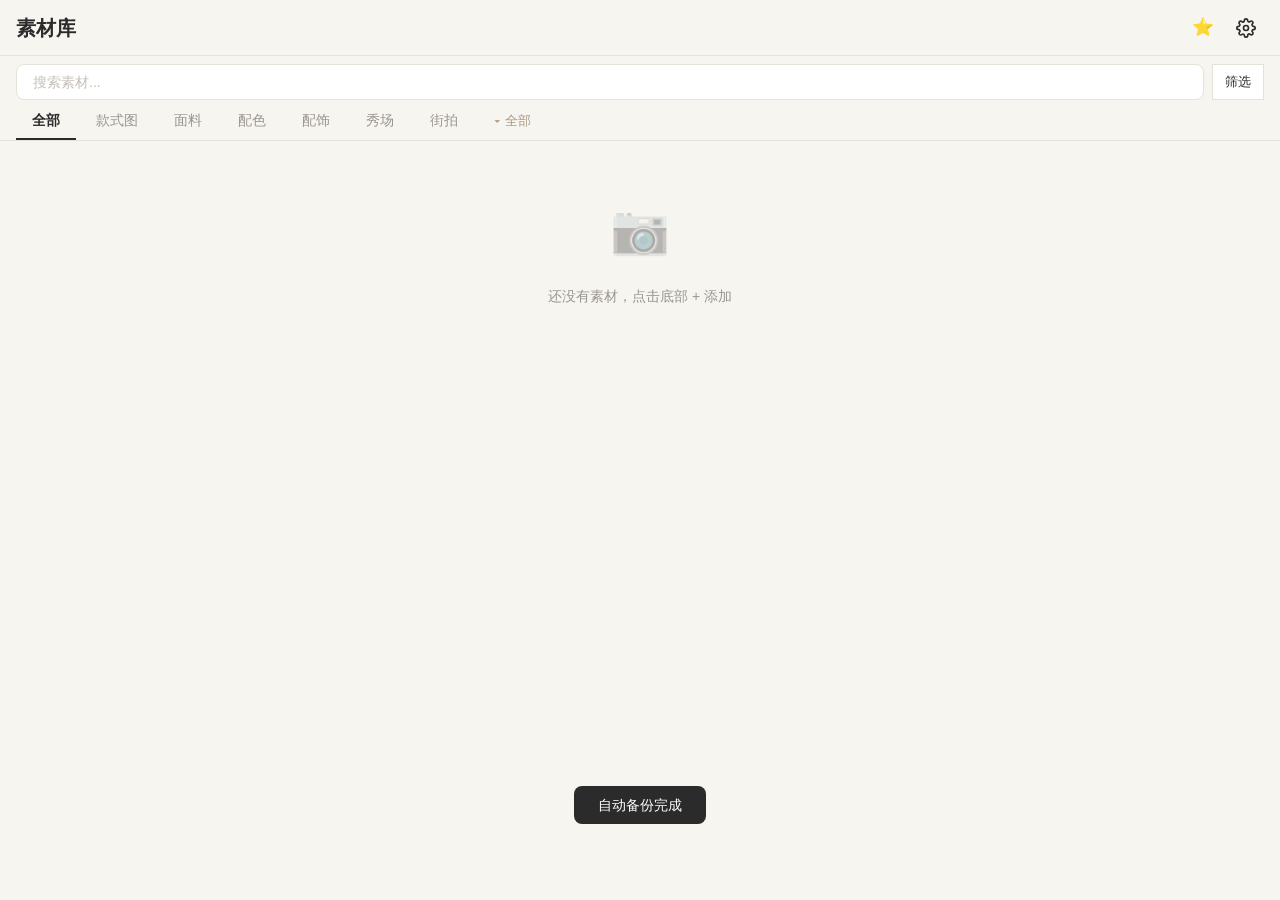
==== index.html @ 704e800f "Initial commit" ====
<!DOCTYPE html>
<html lang="zh-CN">
<head>
  <meta charset="UTF-8">
  <meta name="viewport" content="width=device-width, initial-scale=1.0, viewport-fit=cover, user-scalable=no">
  <meta name="apple-mobile-web-app-capable" content="yes">
  <meta name="apple-mobile-web-app-status-bar-style" content="default">
  <meta name="theme-color" content="#F7F5F0">
  <title>服装设计素材库</title>
  <link rel="manifest" href="manifest.json">
  <link rel="stylesheet" href="css/main.css">
  <style>
    /* 加载状态 */
    .loading {
      position: fixed;
      inset: 0;
      display: flex;
      align-items: center;
      justify-content: center;
      background: #F7F5F0;
      z-index: 9999;
      font-family: 'Noto Serif SC', serif;
      font-size: 1.25rem;
      color: #2B2B2B;
    }
  </style>
</head>
<body>

  <!-- 加载态 -->
  <div class="loading" id="loading">加载中...</div>

  <!-- 主容器 -->
  <div id="app" style="display:none;">
    <!-- 顶部栏 -->
    <header class="header" id="header"></header>
    
    <!-- 搜索栏 -->
    <div class="search-bar" id="search-bar"></div>
    
    <!-- 分类筛选 -->
    <div class="filter-tabs" id="filter-tabs"></div>
    
    <!-- 主内容区 -->
    <main class="main" id="main"></main>
    
    <!-- 底部导航 -->
    <nav class="bottom-bar" id="bottom-bar"></nav>
  </div>

  <!-- 素材详情页 -->
  <div class="detail-overlay" id="detail-overlay"></div>

  <!-- 画布页 -->
  <div class="canvas-overlay" id="canvas-overlay"></div>

  <!-- 弹窗 -->
  <div class="modal-overlay" id="modal-overlay"></div>

  <!-- Toast -->
  <div class="toast" id="toast"></div>

  <!-- 脚本 -->
  <script src="lib/fabric.min.js"></script>
  <script src="js/db.js"></script>
  <script src="js/app.js"></script>
  <script src="js/canvas.js"></script>
  <script>
    // 初始化完成后隐藏加载态
    window.addEventListener('load', async () => {
      try {
        await init();
        document.getElementById('loading').style.display = 'none';
        document.getElementById('app').style.display = '';
      } catch (err) {
        document.getElementById('loading').textContent = '加载失败: ' + err.message;
      }
    });
    
    // 注册 Service Worker
    if ('serviceWorker' in navigator) {
      window.addEventListener('load', () => {
        navigator.serviceWorker.register('/sw.js')
          .then(reg => console.log('✅ SW 注册成功:', reg.scope))
          .catch(err => console.warn('SW 注册失败:', err));
      });
    }
  </script>

</body>
</html>
---- css/main.css ----
/* ============================================
   服装设计素材库 · 主样式
   ============================================ */

@import url('./variables.css');

/* 重置 */
*, *::before, *::after {
  box-sizing: border-box;
  margin: 0;
  padding: 0;
}

html {
  font-size: 16px;
  -webkit-text-size-adjust: 100%;
  -webkit-tap-highlight-color: transparent;
}

body {
  font-family: var(--font-sans);
  background: var(--bg-primary);
  color: var(--text-primary);
  line-height: 1.6;
  min-height: 100vh;
  overflow-x: hidden;
}

/* 标题用衬线体 */
h1, h2, h3 {
  font-family: var(--font-serif);
  font-weight: 600;
  color: var(--text-primary);
}

a {
  color: inherit;
  text-decoration: none;
}

button {
  font-family: inherit;
  cursor: pointer;
  border: none;
  background: none;
  color: inherit;
}

input, textarea {
  font-family: inherit;
  font-size: inherit;
  color: inherit;
  border: none;
  outline: none;
  background: transparent;
}

img {
  display: block;
  max-width: 100%;
}

/* ============================================
   Header
   ============================================ */
.header {
  position: fixed;
  top: 0;
  left: 0;
  right: 0;
  height: var(--header-height);
  background: var(--bg-primary);
  border-bottom: 1px solid var(--border);
  display: flex;
  align-items: center;
  padding: 0 var(--space-md);
  z-index: 100;
}

.header__title {
  font-family: var(--font-serif);
  font-size: 1.25rem;
  font-weight: 600;
  flex: 1;
}

.header__actions {
  display: flex;
  align-items: center;
  gap: var(--space-sm);
}

.header__btn {
  width: 36px;
  height: 36px;
  display: flex;
  align-items: center;
  justify-content: center;
  border-radius: 50%;
  transition: background 0.2s;
}

.header__btn:hover {
  background: var(--bg-hover);
}

/* ============================================
   Search Bar
   ============================================ */
.search-bar {
  padding: var(--space-sm) var(--space-md);
  background: var(--bg-primary);
  position: fixed;
  top: var(--header-height);
  left: 0;
  right: 0;
  z-index: 99;
}

.search-bar__input {
  width: 100%;
  height: 36px;
  padding: 0 var(--space-md);
  background: var(--bg-card);
  border: 1px solid var(--border);
  border-radius: var(--radius-md);
  font-size: 0.875rem;
  color: var(--text-primary);
}

.search-bar__input::placeholder {
  color: var(--text-hint);
}

/* ============================================
   Filter Tabs
   ============================================ */
.filter-tabs {
  position: fixed;
  top: calc(var(--header-height) + 48px);
  left: 0;
  right: 0;
  background: var(--bg-primary);
  border-bottom: 1px solid var(--border);
  display: flex;
  flex-wrap: nowrap;
  overflow-x: auto;
  -webkit-overflow-scrolling: touch;
  scrollbar-width: none;
  padding: 0 var(--space-md);
  z-index: 98;
  gap: 4px;
}

.filter-tabs::-webkit-scrollbar {
  display: none;
}

.filter-tab {
  flex-shrink: 0;
  padding: var(--space-sm) var(--space-md);
  font-size: 0.875rem;
  color: var(--text-secondary);
  white-space: nowrap;
  border-bottom: 2px solid transparent;
  transition: all 0.2s;
}

.filter-tab.active {
  color: var(--text-primary);
  font-weight: 600;
  border-bottom-color: var(--text-primary);
}

/* ============================================
   Main Content
   ============================================ */
.main {
  padding-top: calc(var(--header-height) + 48px + 40px);
  padding-bottom: calc(var(--bottom-bar-height) + var(--space-md));
  min-height: 100vh;
}

/* ============================================
   Masonry / 瀑布流
   ============================================ */
.masonry {
  column-count: 2;
  column-gap: var(--space-sm);
  padding: var(--space-sm);
}

.masonry__item {
  break-inside: avoid;
  margin-bottom: var(--space-sm);
  background: var(--bg-card);
  overflow: hidden;
  cursor: pointer;
  transition: transform 0.2s;
}

.masonry__item:hover {
  transform: translateY(-2px);
}

.masonry__img {
  width: 100%;
  display: block;
}

.masonry__info {
  padding: var(--space-sm);
}

.masonry__title {
  font-size: 0.8125rem;
  font-weight: 500;
  color: var(--text-primary);
  overflow: hidden;
  text-overflow: ellipsis;
  white-space: nowrap;
}

.masonry__tags {
  display: flex;
  flex-wrap: wrap;
  gap: var(--space-xs);
  margin-top: var(--space-xs);
}

.masonry__tag {
  font-size: 0.6875rem;
  padding: 2px 6px;
  background: var(--tag-bg);
  color: var(--tag-text);
  border-radius: var(--radius-sm);
}

/* ============================================
   Empty State
   ============================================ */
.empty-state {
  display: flex;
  flex-direction: column;
  align-items: center;
  justify-content: center;
  padding: var(--space-2xl);
  text-align: center;
  color: var(--text-secondary);
}

.empty-state__icon {
  font-size: 3rem;
  margin-bottom: var(--space-md);
  opacity: 0.3;
}

.empty-state__text {
  font-size: 0.875rem;
}

/* ============================================
   Bottom Navigation
   ============================================ */
.bottom-bar {
  position: fixed;
  bottom: 0;
  left: 0;
  right: 0;
  height: var(--bottom-bar-height);
  background: var(--bg-primary);
  border-top: 1px solid var(--border);
  display: flex;
  align-items: center;
  justify-content: space-around;
  z-index: 100;
}

.bottom-bar__item {
  display: flex;
  flex-direction: column;
  align-items: center;
  gap: 2px;
  font-size: 0.625rem;
  color: var(--text-secondary);
  padding: var(--space-xs);
  transition: color 0.2s;
}

.bottom-bar__item.active {
  color: var(--text-primary);
}

.bottom-bar__icon {
  font-size: 1.25rem;
}

/* ============================================
   Detail Page
   ============================================ */
.detail-overlay {
  position: fixed;
  inset: 0;
  background: var(--bg-primary);
  z-index: 200;
  overflow-y: auto;
  transform: translateX(100%);
  transition: transform 0.3s ease;
}

.detail-overlay.open {
  transform: translateX(0);
}

.detail__header {
  position: sticky;
  top: 0;
  background: var(--bg-primary);
  display: flex;
  align-items: center;
  padding: var(--space-md);
  border-bottom: 1px solid var(--border);
  z-index: 10;
}

.detail__back {
  width: 36px;
  height: 36px;
  display: flex;
  align-items: center;
  justify-content: center;
}

.detail__title {
  flex: 1;
  font-family: var(--font-serif);
  font-size: 1.125rem;
  text-align: center;
}

.detail__actions {
  display: flex;
  gap: var(--space-sm);
}

.detail__image {
  width: 100%;
  background: var(--bg-card);
}

.detail__content {
  padding: var(--space-md);
}

.detail__meta {
  display: flex;
  flex-wrap: wrap;
  gap: var(--space-sm);
  margin-bottom: var(--space-md);
}

.detail__note {
  width: 100%;
  min-height: 100px;
  padding: var(--space-md);
  background: var(--bg-card);
  border: 1px solid var(--border);
  border-radius: var(--radius-md);
  font-size: 0.875rem;
  line-height: 1.6;
  resize: vertical;
}

/* ============================================
   Canvas Overlay
   ============================================ */
.canvas-overlay {
  position: fixed;
  inset: 0;
  background: var(--bg-primary);
  z-index: 300;
  display: none;
  flex-direction: column;
}

.canvas-overlay.open {
  display: flex;
}

.canvas__toolbar {
  display: flex;
  align-items: center;
  padding: var(--space-sm);
  border-bottom: 1px solid var(--border);
  overflow-x: auto;
  gap: var(--space-sm);
}

.canvas__tool {
  width: 36px;
  height: 36px;
  display: flex;
  align-items: center;
  justify-content: center;
  border-radius: var(--radius-sm);
  font-size: 1.125rem;
  transition: background 0.2s;
  flex-shrink: 0;
}

.canvas__tool.active {
  background: var(--accent);
  color: white;
}

.canvas__colors {
  display: flex;
  gap: var(--space-xs);
  margin-left: auto;
  flex-shrink: 0;
}

.canvas__color {
  width: 24px;
  height: 24px;
  border-radius: 50%;
  border: 2px solid transparent;
  cursor: pointer;
}

.canvas__color.active {
  border-color: var(--text-primary);
}

.canvas__area {
  flex: 1;
  overflow: hidden;
}

/* ============================================
   Modal / 弹窗
   ============================================ */
.modal-overlay {
  position: fixed;
  inset: 0;
  background: rgba(0,0,0,0.3);
  z-index: 400;
  display: none;
  align-items: center;
  justify-content: center;
  padding: var(--space-md);
}

.modal-overlay.open {
  display: flex;
}

.modal {
  background: var(--bg-primary);
  border-radius: var(--radius-lg);
  width: 100%;
  max-width: 400px;
  max-height: 80vh;
  overflow-y: auto;
}

.modal__header {
  padding: var(--space-md);
  border-bottom: 1px solid var(--border);
  display: flex;
  align-items: center;
  justify-content: space-between;
}

.modal__title {
  font-family: var(--font-serif);
  font-size: 1rem;
}

.modal__close {
  width: 32px;
  height: 32px;
  display: flex;
  align-items: center;
  justify-content: center;
  font-size: 1.25rem;
}

.modal__body {
  padding: var(--space-md);
}

.modal__footer {
  padding: var(--space-md);
  border-top: 1px solid var(--border);
  display: flex;
  justify-content: flex-end;
  gap: var(--space-sm);
}

/* ============================================
   Buttons
   ============================================ */
.btn {
  display: inline-flex;
  align-items: center;
  justify-content: center;
  gap: var(--space-xs);
  padding: var(--space-sm) var(--space-md);
  font-size: 0.875rem;
  border-radius: var(--radius-sm);
  transition: all 0.2s;
}

.btn--primary {
  background: var(--accent);
  color: white;
}

.btn--primary:hover {
  background: var(--accent-dark);
}

.btn--secondary {
  background: var(--bg-card);
  border: 1px solid var(--border);
}

.btn--secondary:hover {
  background: var(--bg-hover);
}

.btn--danger {
  background: var(--danger);
  color: white;
}

/* ============================================
   Form Elements
   ============================================ */
.form-group {
  margin-bottom: var(--space-md);
}

.form-label {
  display: block;
  font-size: 0.8125rem;
  color: var(--text-secondary);
  margin-bottom: var(--space-xs);
}

.form-input {
  width: 100%;
  height: 40px;
  padding: 0 var(--space-md);
  background: var(--bg-card);
  border: 1px solid var(--border);
  border-radius: var(--radius-sm);
  font-size: 0.875rem;
}

.form-input:focus {
  border-color: var(--accent);
}

.form-select {
  width: 100%;
  height: 40px;
  padding: 0 var(--space-md);
  background: var(--bg-card);
  border: 1px solid var(--border);
  border-radius: var(--radius-sm);
  font-size: 0.875rem;
  appearance: none;
  background-image: url("data:image/svg+xml,%3Csvg xmlns='http://www.w3.org/2000/svg' width='12' height='12' viewBox='0 0 12 12'%3E%3Cpath fill='%239A968F' d='M6 8L1 3h10z'/%3E%3C/svg%3E");
  background-repeat: no-repeat;
  background-position: right 12px center;
}

/* ============================================
   Tags Input
   ============================================ */
.tags-input {
  display: flex;
  flex-wrap: wrap;
  gap: var(--space-xs);
  padding: var(--space-sm);
  background: var(--bg-card);
  border: 1px solid var(--border);
  border-radius: var(--radius-sm);
  min-height: 40px;
}

.tags-input__tag {
  display: flex;
  align-items: center;
  gap: 4px;
  padding: 2px 8px;
  background: var(--tag-bg);
  border-radius: var(--radius-sm);
  font-size: 0.8125rem;
}

.tags-input__remove {
  cursor: pointer;
  opacity: 0.5;
}

.tags-input__input {
  flex: 1;
  min-width: 80px;
  border: none;
  outline: none;
  font-size: 0.875rem;
}

/* ============================================
   Category List
   ============================================ */
.category-list {
  padding: var(--space-md);
}

.category-item {
  display: flex;
  align-items: center;
  padding: var(--space-md) 0;
  border-bottom: 1px solid var(--border-light);
}

.category-item__icon {
  width: 32px;
  height: 32px;
  display: flex;
  align-items: center;
  justify-content: center;
  font-size: 1.25rem;
  color: var(--icon);
  margin-right: var(--space-md);
}

.category-item__name {
  flex: 1;
  font-size: 0.9375rem;
  font-weight: 500;
}

.category-item__count {
  font-size: 0.8125rem;
  color: var(--text-secondary);
}

/* ============================================
   Toast
   ============================================ */
.toast {
  position: fixed;
  bottom: calc(var(--bottom-bar-height) + var(--space-md));
  left: 50%;
  transform: translateX(-50%) translateY(100px);
  background: var(--text-primary);
  color: white;
  padding: var(--space-sm) var(--space-lg);
  border-radius: var(--radius-md);
  font-size: 0.875rem;
  opacity: 0;
  transition: all 0.3s;
  z-index: 500;
}

.toast.show {
  transform: translateX(-50%) translateY(0);
  opacity: 1;
}

/* ============================================
   Responsive - Tablet
   ============================================ */
@media (min-width: 768px) {
  .masonry {
    column-count: 3;
  }
  
  .bottom-bar {
    display: none;
  }
  
  .main {
    padding-bottom: var(--space-xl);
  }
}

/* ============================================
   Responsive - Desktop
   ============================================ */
@media (min-width: 1024px) {
  .masonry {
    column-count: 4;
  }
}


/* 移动端：始终显示操作按钮 */
@media (max-width: 768px) {
  .masonry__actions {
    opacity: 1;
  }
}
/* ========== Lightbox 图片查看器 ========== */
.lightbox {
  position: relative;
  max-width: 95vw;
  max-height: 95vh;
  display: flex;
  align-items: center;
  justify-content: center;
  cursor: zoom-in;
  flex-direction: column;
}

.lightbox__img {
  max-width: 100%;
  max-height: 85vh;
  object-fit: contain;
  border-radius: var(--radius);
  box-shadow: 0 8px 32px rgba(0, 0, 0, 0.3);
  transition: transform 0.15s ease;
  cursor: zoom-in;
  user-select: none;
}

.lightbox__controls {
  position: fixed;
  bottom: 60px;
  left: 50%;
  transform: translateX(-50%);
  display: flex;
  gap: 12px;
  background: rgba(0, 0, 0, 0.6);
  padding: 8px 16px;
  border-radius: 24px;
  z-index: 410;
}

.lightbox__btn {
  width: 40px;
  height: 40px;
  background: rgba(255, 255, 255, 0.9);
  color: var(--text-primary);
  border: none;
  border-radius: 50%;
  font-size: 1.2rem;
  cursor: pointer;
  display: flex;
  align-items: center;
  justify-content: center;
  transition: background 0.2s;
}

.lightbox__btn:hover {
  background: white;
}

.lightbox__close {
  position: fixed;
  top: 20px;
  right: 20px;
  width: 40px;
  height: 40px;
  background: rgba(0, 0, 0, 0.6);
  color: white;
  border: none;
  border-radius: 50%;
  font-size: 1.5rem;
  cursor: pointer;
  display: flex;
  align-items: center;
  justify-content: center;
  z-index: 410;
}

.lightbox__close:hover {
  background: rgba(0, 0, 0, 0.8);
}

.lightbox__tips {
  position: fixed;
  bottom: 20px;
  left: 50%;
  transform: translateX(-50%);
  color: rgba(255, 255, 255, 0.7);
  font-size: 0.75rem;
  z-index: 410;
}


/* ========== 回收站批量操作 ========== */
.trash-toolbar {
  display: flex;
  align-items: center;
  justify-content: space-between;
  padding: 12px 16px;
  background: var(--bg-card);
  border-bottom: 1px solid var(--border);
  position: sticky;
  top: 0;
  z-index: 10;
}

.trash-check-all {
  display: flex;
  align-items: center;
  gap: 8px;
  font-size: 0.875rem;
  cursor: pointer;
}

.trash-check-all input[type="checkbox"] {
  width: 18px;
  height: 18px;
  accent-color: var(--accent);
}

.trash-actions {
  display: flex;
  gap: 8px;
}

.trash-actions .btn {
  font-size: 0.8125rem;
  padding: 6px 14px;
}

.trash-actions .btn:disabled {
  opacity: 0.5;
  cursor: not-allowed;
}

.trash-checkbox {
  position: absolute;
  top: 8px;
  left: 8px;
  width: 20px;
  height: 20px;
  accent-color: var(--accent);
  z-index: 10;
  cursor: pointer;
}

.masonry__item--selected {
  outline: 2px solid var(--accent);
  outline-offset: -2px;
}

/* ========== 回收站倒计时 ========== */
.trash-countdown {
  font-size: 0.75rem;
  margin-top: 4px;
  margin-bottom: 4px;
}

.trash-countdown--normal {
  color: var(--text-secondary);
}

.trash-countdown--urgent {
  color: #e74c3c;
  font-weight: 500;
}

/* ========== 收藏按钮 ========== */
.masonry__fav {
  width: 28px;
  height: 28px;
  background: rgba(0, 0, 0, 0.6);
  color: white;
  border: none;
  border-radius: 50%;
  font-size: 0.85rem;
  cursor: pointer;
  display: flex;
  align-items: center;
  justify-content: center;
  padding: 0;
  transition: background 0.2s, transform 0.2s;
}

.masonry__fav:hover {
  background: rgba(255, 215, 0, 0.8);
  transform: scale(1.1);
}

.masonry__fav--active {
  background: rgba(255, 215, 0, 0.9);
  color: #333;
}

/* ========== 顶部收藏按钮 ========== */
.header__btn--fav {
  font-size: 1.1rem;
  letter-spacing: -2px;
}

/* ========== 排序/分页工具栏 ========== */
.sort-bar {
  display: flex;
  align-items: center;
  justify-content: space-between;
  padding: 8px 16px;
  font-size: 0.8125rem;
  color: var(--text-secondary);
}

.sort-bar__actions {
  display: flex;
  gap: 6px;
}

.sort-bar__btn {
  padding: 4px 10px;
  border: 1px solid var(--border);
  border-radius: var(--radius);
  background: var(--bg-card);
  font-size: 0.75rem;
  color: var(--text-secondary);
  cursor: pointer;
  transition: all 0.2s;
}

.sort-bar__btn.active,
.sort-bar__btn:hover {
  background: var(--text-primary);
  color: white;
  border-color: var(--text-primary);
}

/* ========== 加载更多 ========== */
.load-more {
  text-align: center;
  padding: 20px;
  font-size: 0.8125rem;
  color: var(--text-secondary);
}

.load-more--end {
  color: var(--border);
}

.load-more__spinner {
  display: inline-block;
  width: 16px;
  height: 16px;
  border: 2px solid var(--border);
  border-top-color: var(--text-primary);
  border-radius: 50%;
  animation: spin 0.6s linear infinite;
  margin-right: 8px;
  vertical-align: middle;
}

@keyframes spin {
  to { transform: rotate(360deg); }
}

/* ========== 分页导航 ========== */
.pagination {
  display: flex;
  align-items: center;
  justify-content: center;
  gap: 8px;
  padding: 16px;
  font-size: 0.875rem;
}

.pagination__btn {
  padding: 6px 14px;
  border: 1px solid var(--border);
  border-radius: var(--radius);
  background: var(--bg-card);
  color: var(--text-secondary);
  cursor: pointer;
  transition: all 0.2s;
  font-size: 0.8125rem;
}

.pagination__btn:hover:not(:disabled) {
  background: var(--text-primary);
  color: white;
  border-color: var(--text-primary);
}

.pagination__btn:disabled {
  opacity: 0.4;
  cursor: not-allowed;
}

.pagination__info {
  color: var(--text-secondary);
  min-width: 60px;
  text-align: center;
}

/* ========== 分类管理按钮 ========== */
.category-item__actions {
  display: flex;
  gap: 4px;
  margin-left: auto;
}

.category-item__btn {
  width: 28px;
  height: 28px;
  display: flex;
  align-items: center;
  justify-content: center;
  border: 1px solid var(--border);
  border-radius: var(--radius);
  background: var(--bg-card);
  font-size: 0.75rem;
  cursor: pointer;
  transition: all 0.2s;
  color: var(--text-secondary);
}

.category-item__btn:hover:not(:disabled) {
  background: var(--text-primary);
  color: white;
  border-color: var(--text-primary);
}

.category-item__btn:disabled {
  opacity: 0.3;
  cursor: not-allowed;
}

.category-item__btn--danger:hover:not(:disabled) {
  background: #e74c3c;
  color: white;
  border-color: #e74c3c;
}

/* ========== 全部分类面板 ========== */
.filter-tab--more {
  flex-shrink: 0;
  padding: var(--space-sm) var(--space-md);
  font-size: 0.8125rem;
  color: var(--accent);
  white-space: nowrap;
  border-bottom: 2px solid transparent;
  cursor: pointer;
  background: none;
  border-top: none;
  border-left: none;
  border-right: none;
}

.all-categories-panel {
  position: fixed;
  top: calc(var(--header-height) + 48px + 40px);
  left: 0;
  right: 0;
  max-height: 60vh;
  background: var(--bg-card);
  border-bottom: 1px solid var(--border);
  box-shadow: 0 4px 12px rgba(0,0,0,0.1);
  z-index: 200;
  overflow-y: auto;
  -webkit-overflow-scrolling: touch;
}

.all-categories-panel__header {
  display: flex;
  align-items: center;
  justify-content: space-between;
  padding: 12px 16px;
  font-size: 0.875rem;
  font-weight: 600;
  border-bottom: 1px solid var(--border);
  position: sticky;
  top: 0;
  background: var(--bg-card);
  z-index: 1;
}

.all-categories-panel__list {
  display: flex;
  flex-wrap: wrap;
  padding: 12px;
  gap: 8px;
}

.all-categories-panel__item {
  padding: 8px 16px;
  border: 1px solid var(--border);
  border-radius: 20px;
  background: var(--bg-primary);
  font-size: 0.8125rem;
  color: var(--text-secondary);
  cursor: pointer;
  transition: all 0.2s;
  white-space: nowrap;
}

.all-categories-panel__item:hover {
  border-color: var(--accent);
  color: var(--accent);
}

.all-categories-panel__item.active {
  background: var(--accent);
  color: white;
  border-color: var(--accent);
}
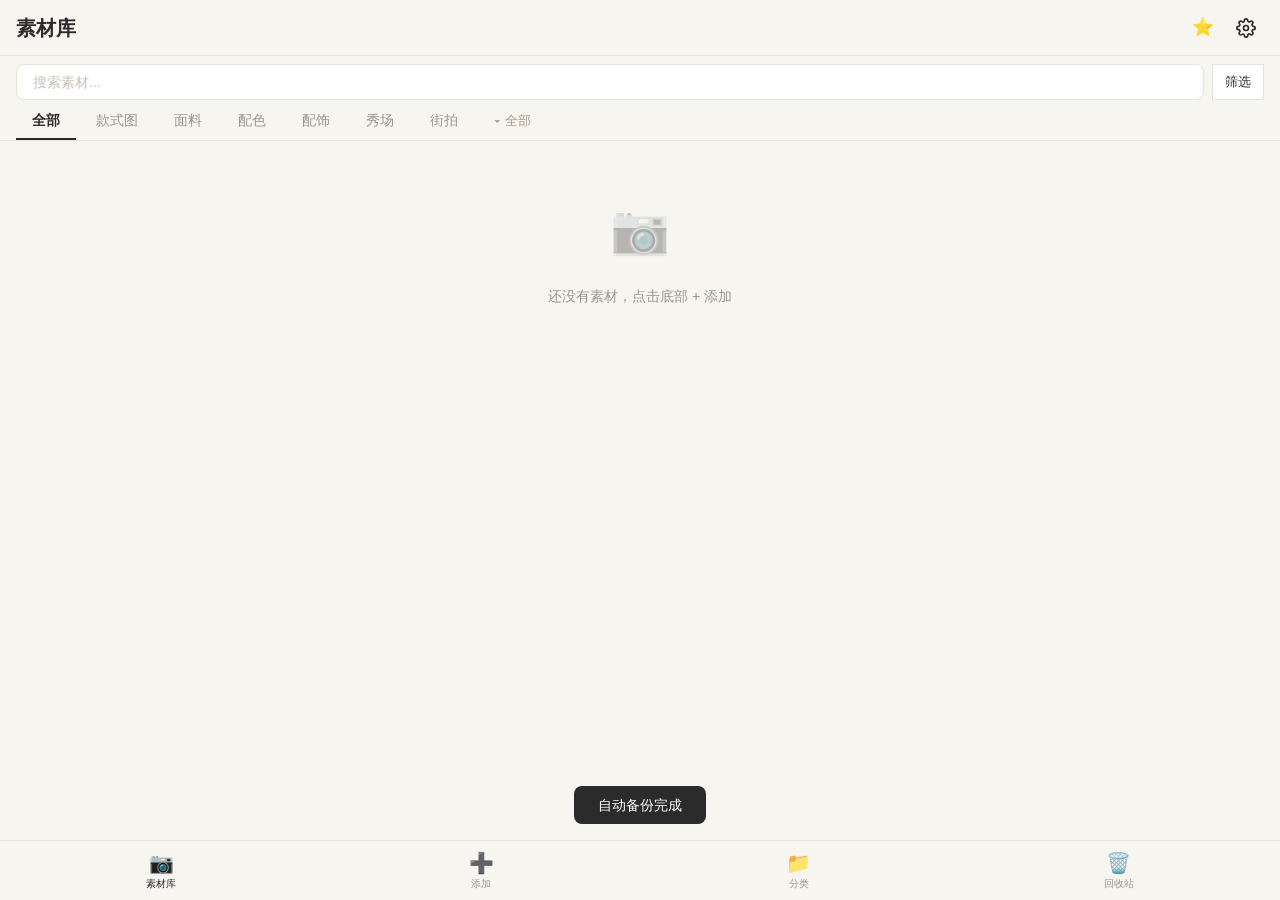
==== commit dc2c5303: "fix: PWA 404 + 底栏宽屏显示 - manifest.json: start_url 改为子路径 /fashion-material-lib/ - index.html: SW 注册改相对" ====
--- a/index.html
+++ b/index.html
@@ -80,7 +80,7 @@
     // 注册 Service Worker
     if ('serviceWorker' in navigator) {
       window.addEventListener('load', () => {
-        navigator.serviceWorker.register('/sw.js')
+        navigator.serviceWorker.register('sw.js')
           .then(reg => console.log('✅ SW 注册成功:', reg.scope))
           .catch(err => console.warn('SW 注册失败:', err));
       });
--- a/css/main.css
+++ b/css/main.css
@@ -1,10 +1,10 @@
 /* ============================================
-   服装设计素材库 · 主样式
+   鏈嶈璁捐绱犳潗搴?路 涓绘牱寮?
    ============================================ */
 
 @import url('./variables.css');
 
-/* 重置 */
+/* 閲嶇疆 */
 *, *::before, *::after {
   box-sizing: border-box;
   margin: 0;
@@ -26,7 +26,7 @@
   overflow-x: hidden;
 }
 
-/* 标题用衬线体 */
+/* 鏍囬鐢ㄨ‖绾夸綋 */
 h1, h2, h3 {
   font-family: var(--font-serif);
   font-weight: 600;
@@ -182,7 +182,7 @@
 }
 
 /* ============================================
-   Masonry / 瀑布流
+   Masonry / 鐎戝竷娴?
    ============================================ */
 .masonry {
   column-count: 2;
@@ -438,7 +438,7 @@
 }
 
 /* ============================================
-   Modal / 弹窗
+   Modal / 寮圭獥
    ============================================ */
 .modal-overlay {
   position: fixed;
@@ -680,12 +680,7 @@
   .masonry {
     column-count: 3;
   }
-  
-  .bottom-bar {
-    display: none;
-  }
-  
-  .main {
+.main {
     padding-bottom: var(--space-xl);
   }
 }
@@ -700,13 +695,13 @@
 }
 
 
-/* 移动端：始终显示操作按钮 */
+/* 绉诲姩绔細濮嬬粓鏄剧ず鎿嶄綔鎸夐挳 */
 @media (max-width: 768px) {
   .masonry__actions {
     opacity: 1;
   }
 }
-/* ========== Lightbox 图片查看器 ========== */
+/* ========== Lightbox 鍥剧墖鏌ョ湅鍣?========== */
 .lightbox {
   position: relative;
   max-width: 95vw;
@@ -794,7 +789,7 @@
 }
 
 
-/* ========== 回收站批量操作 ========== */
+/* ========== 鍥炴敹绔欐壒閲忔搷浣?========== */
 .trash-toolbar {
   display: flex;
   align-items: center;
@@ -852,7 +847,7 @@
   outline-offset: -2px;
 }
 
-/* ========== 回收站倒计时 ========== */
+/* ========== 鍥炴敹绔欏€掕鏃?========== */
 .trash-countdown {
   font-size: 0.75rem;
   margin-top: 4px;
@@ -868,7 +863,7 @@
   font-weight: 500;
 }
 
-/* ========== 收藏按钮 ========== */
+/* ========== 鏀惰棌鎸夐挳 ========== */
 .masonry__fav {
   width: 28px;
   height: 28px;
@@ -895,13 +890,13 @@
   color: #333;
 }
 
-/* ========== 顶部收藏按钮 ========== */
+/* ========== 椤堕儴鏀惰棌鎸夐挳 ========== */
 .header__btn--fav {
   font-size: 1.1rem;
   letter-spacing: -2px;
 }
 
-/* ========== 排序/分页工具栏 ========== */
+/* ========== 鎺掑簭/鍒嗛〉宸ュ叿鏍?========== */
 .sort-bar {
   display: flex;
   align-items: center;
@@ -934,7 +929,7 @@
   border-color: var(--text-primary);
 }
 
-/* ========== 加载更多 ========== */
+/* ========== 鍔犺浇鏇村 ========== */
 .load-more {
   text-align: center;
   padding: 20px;
@@ -962,7 +957,7 @@
   to { transform: rotate(360deg); }
 }
 
-/* ========== 分页导航 ========== */
+/* ========== 鍒嗛〉瀵艰埅 ========== */
 .pagination {
   display: flex;
   align-items: center;
@@ -1000,7 +995,7 @@
   text-align: center;
 }
 
-/* ========== 分类管理按钮 ========== */
+/* ========== 鍒嗙被绠＄悊鎸夐挳 ========== */
 .category-item__actions {
   display: flex;
   gap: 4px;
@@ -1039,7 +1034,7 @@
   border-color: #e74c3c;
 }
 
-/* ========== 全部分类面板 ========== */
+/* ========== 鍏ㄩ儴鍒嗙被闈㈡澘 ========== */
 .filter-tab--more {
   flex-shrink: 0;
   padding: var(--space-sm) var(--space-md);
